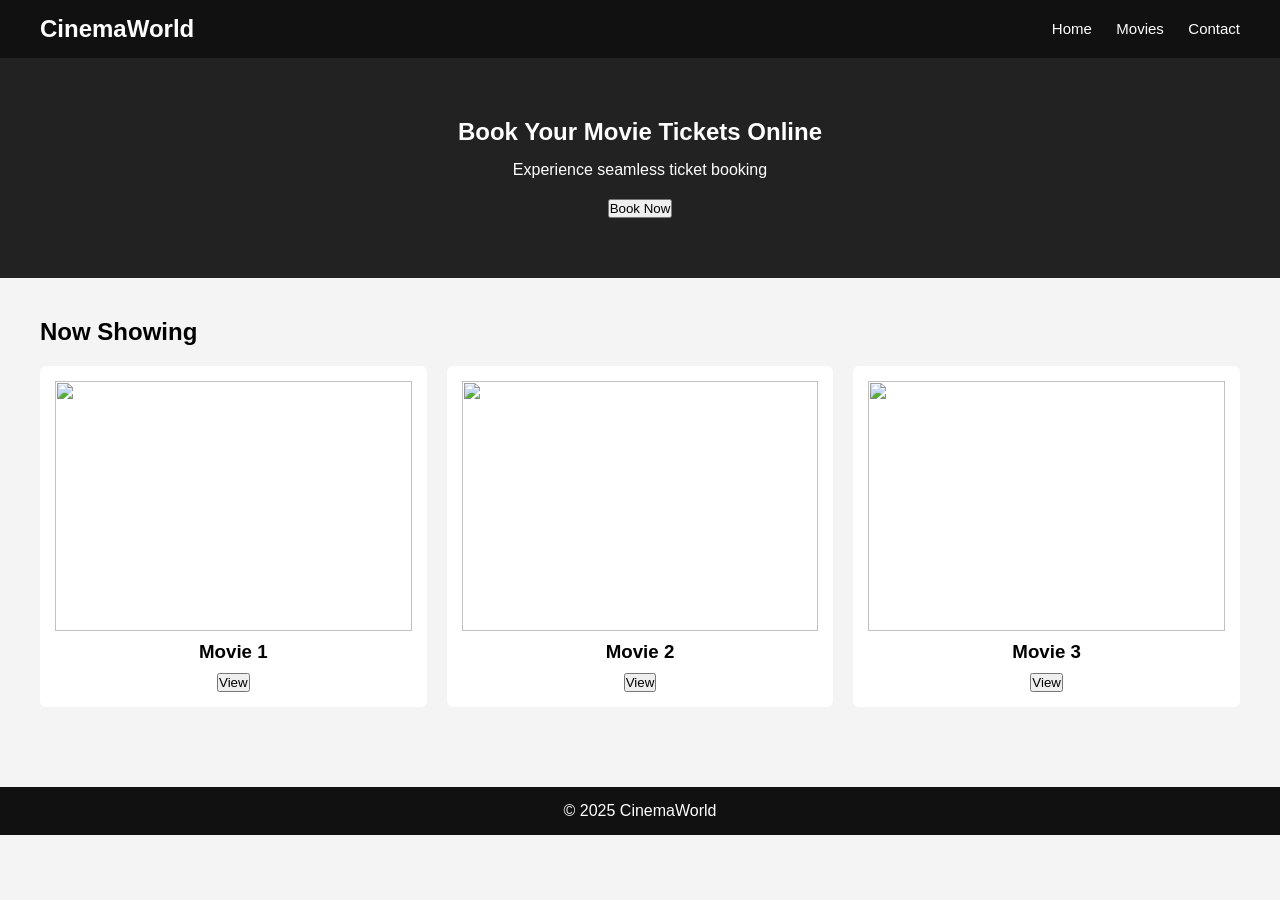
==== index.html @ 406234bf "Initial project structure with HTML and CSS pages" ====
<!DOCTYPE html>
<html>
<head>
    <title>Home</title>
    <link rel="stylesheet" href="css/style.css">
</head>
<body>

<header>
    <h2>CinemaWorld</h2>
    <nav>
        <a href="index.html">Home</a>
        <a href="movies.html">Movies</a>
        <a href="#">Contact</a>
    </nav>
</header>

<section class="hero">
    <h1>Book Your Movie Tickets Online</h1>
    <p>Experience seamless ticket booking</p>
    <button onclick="location.href='movies.html'">Book Now</button>
</section>

<section class="section">
    <h2>Now Showing</h2>
    <div class="movies-grid">
        <div class="movie-card">
            <img src="https://via.placeholder.com/300x400">
            <h3>Movie 1</h3>
            <button onclick="location.href='details.html'">View</button>
        </div>
        <div class="movie-card">
            <img src="https://via.placeholder.com/300x400">
            <h3>Movie 2</h3>
            <button onclick="location.href='details.html'">View</button>
        </div>
        <div class="movie-card">
            <img src="https://via.placeholder.com/300x400">
            <h3>Movie 3</h3>
            <button onclick="location.href='details.html'">View</button>
        </div>
    </div>
</section>

<footer>
    © 2025 CinemaWorld
</footer>

</body>
</html>
---- css/style.css ----
* {
    margin: 0;
    padding: 0;
    box-sizing: border-box;
    font-family: Arial, sans-serif;
}

body {
    background-color: #f4f4f4;
}

/* HEADER */

header {
    background: #111;
    color: white;
    padding: 15px 40px;
    display: flex;
    justify-content: space-between;
    align-items: center;
}

nav a {
    color: white;
    text-decoration: none;
    margin-left: 20px;
    font-size: 15px;
}

nav a:hover {
    color: #f39c12;
}

/* HERO SECTION */

.hero {
    background: #222;
    color: white;
    text-align: center;
    padding: 60px 20px;
}

.hero h1 {
    margin-bottom: 15px;
}

.hero p {
    margin-bottom: 20px;
}

/* SECTION */

.section {
    padding: 40px;
}

/* PRIMARY BUTTON STYLE (Anchor-based) */

a.primary {
    display: inline-block;
    padding: 10px 20px;
    background: #f39c12;
    color: white;
    text-decoration: none;
    border-radius: 4px;
    font-size: 14px;
}

a.primary:hover {
    opacity: 0.85;
}

/* MOVIES GRID */

.movies-grid {
    display: grid;
    grid-template-columns: repeat(3, 1fr);
    gap: 20px;
    margin-top: 20px;
}

.movie-card {
    background: white;
    padding: 15px;
    border-radius: 6px;
    text-align: center;
}

.movie-card img {
    width: 100%;
    height: 250px;
    object-fit: cover;
    margin-bottom: 10px;
}

.movie-card h3 {
    margin-bottom: 10px;
}

/* MOVIE DETAILS */

.details-container {
    display: flex;
    gap: 30px;
    align-items: flex-start;
}

.details-container img {
    width: 300px;
}

.details-container p {
    margin-bottom: 8px;
}

.show-times {
    margin-top: 15px;
    margin-bottom: 15px;
}

.show-times a {
    display: inline-block;
    margin: 5px 10px 5px 0;
    padding: 8px 14px;
    background: #ddd;
    color: black;
    text-decoration: none;
    border-radius: 4px;
}

.show-times a:hover {
    background: #bbb;
}

/* SCREEN */

.screen {
    text-align: center;
    margin: 20px 0;
    padding: 10px;
    background: #ddd;
    font-weight: bold;
}

/* SEAT GRID */

.seat-grid {
    display: grid;
    grid-template-columns: repeat(5, 60px);
    gap: 10px;
    justify-content: center;
    margin-bottom: 20px;
}

.seat {
    background: #2ecc71;
    height: 50px;
    display: flex;
    justify-content: center;
    align-items: center;
    border-radius: 4px;
}

.booked {
    background: #e74c3c;
}

.legend {
    text-align: center;
    margin-bottom: 20px;
}

/* SUMMARY */

.summary-card {
    background: white;
    padding: 20px;
    max-width: 500px;
    margin: auto;
    border-radius: 6px;
}

.summary-card div {
    margin-bottom: 10px;
}

/* FOOTER */

footer {
    background: #111;
    color: white;
    text-align: center;
    padding: 15px;
    margin-top: 40px;
}
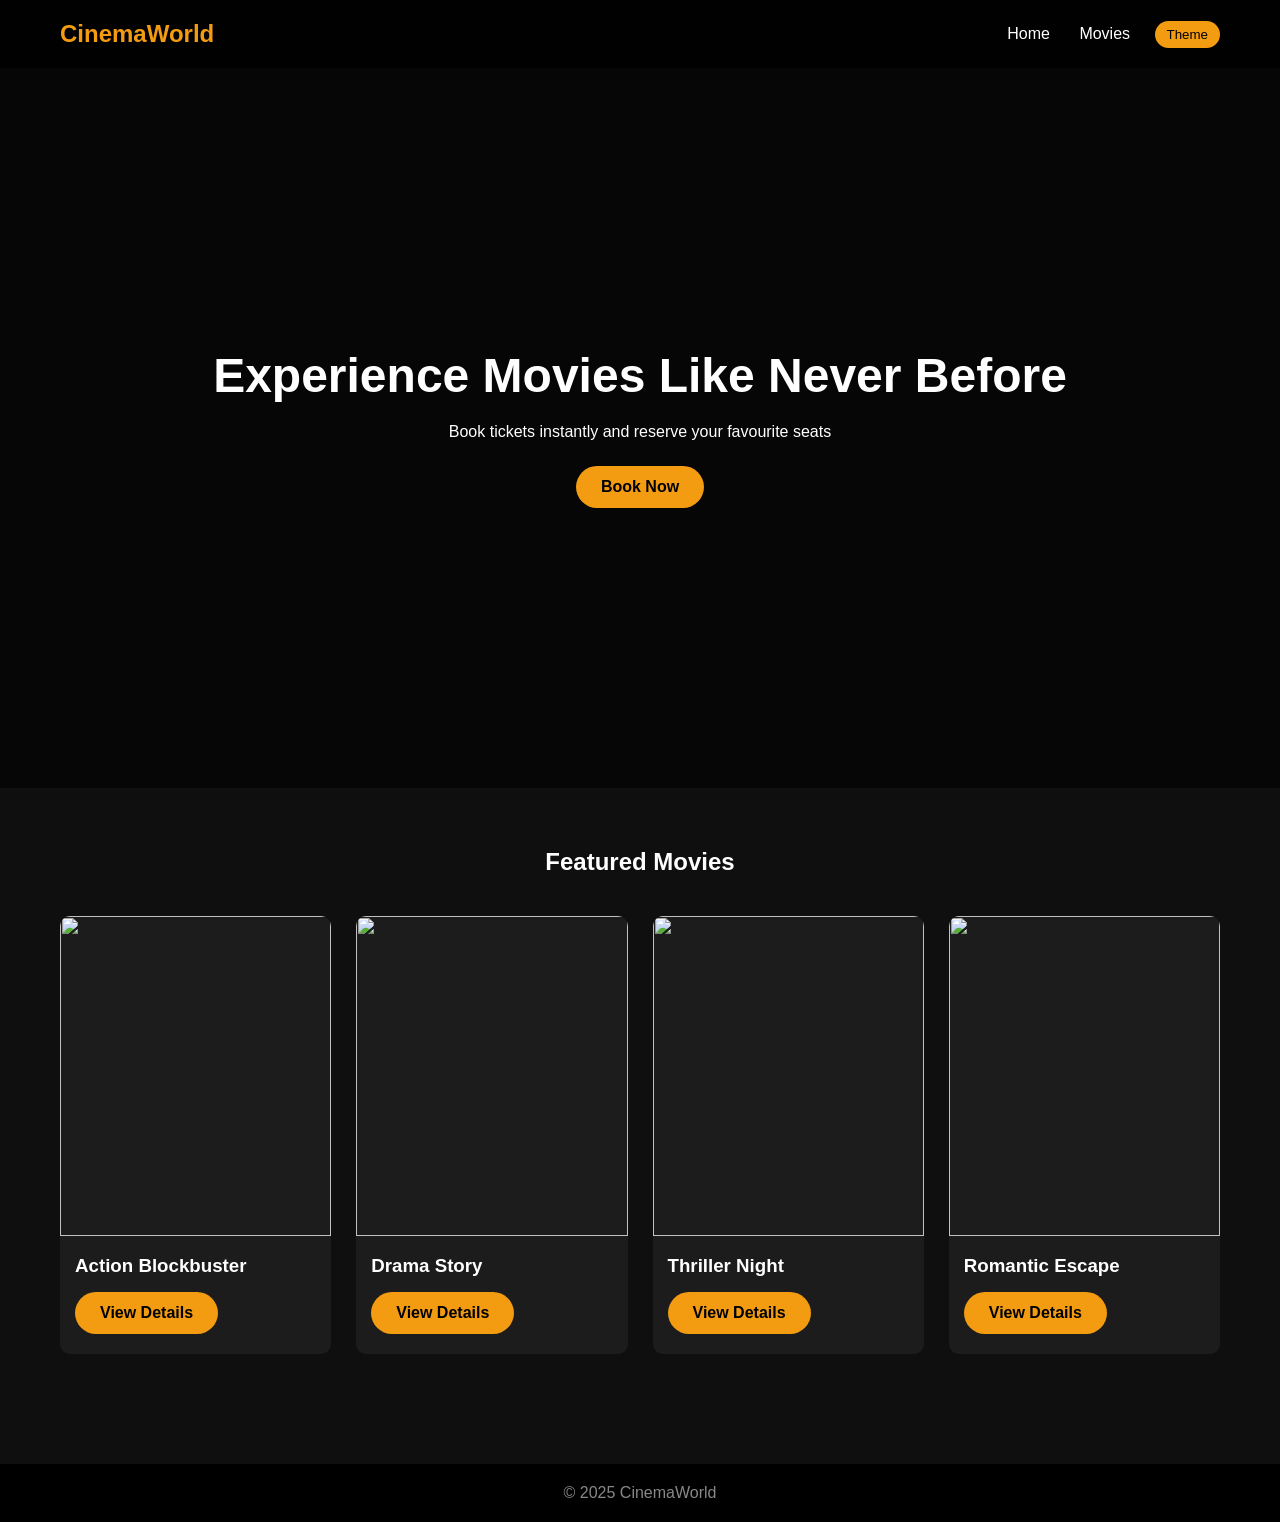
==== commit fdd4ee4b: "Major UI upgrade with theme toggle, seat logic, and improved layout" ====
--- a/index.html
+++ b/index.html
@@ -1,7 +1,7 @@
 <!DOCTYPE html>
 <html>
 <head>
-    <title>Home</title>
+    <title>CinemaWorld</title>
     <link rel="stylesheet" href="css/style.css">
 </head>
 <body>
@@ -11,33 +11,41 @@
     <nav>
         <a href="index.html">Home</a>
         <a href="movies.html">Movies</a>
-        <a href="#">Contact</a>
+        <button id="themeToggle">Theme</button>
     </nav>
 </header>
 
 <section class="hero">
-    <h1>Book Your Movie Tickets Online</h1>
-    <p>Experience seamless ticket booking</p>
-    <button onclick="location.href='movies.html'">Book Now</button>
+    <h1>Experience Movies Like Never Before</h1>
+    <p>Book tickets instantly and reserve your favourite seats</p>
+    <a href="movies.html" class="primary">Book Now</a>
 </section>
 
 <section class="section">
-    <h2>Now Showing</h2>
+    <h2>Featured Movies</h2>
     <div class="movies-grid">
         <div class="movie-card">
-            <img src="https://via.placeholder.com/300x400">
-            <h3>Movie 1</h3>
-            <button onclick="location.href='details.html'">View</button>
+            <img src="https://source.unsplash.com/400x600/?movie,action">
+            <h3>Action Blockbuster</h3>
+            <a href="details.html" class="primary">View Details</a>
         </div>
+
         <div class="movie-card">
-            <img src="https://via.placeholder.com/300x400">
-            <h3>Movie 2</h3>
-            <button onclick="location.href='details.html'">View</button>
+            <img src="https://source.unsplash.com/400x600/?cinema,drama">
+            <h3>Drama Story</h3>
+            <a href="details.html" class="primary">View Details</a>
         </div>
+
         <div class="movie-card">
-            <img src="https://via.placeholder.com/300x400">
-            <h3>Movie 3</h3>
-            <button onclick="location.href='details.html'">View</button>
+            <img src="https://source.unsplash.com/400x600/?movie,thriller">
+            <h3>Thriller Night</h3>
+            <a href="details.html" class="primary">View Details</a>
+        </div>
+
+        <div class="movie-card">
+            <img src="https://source.unsplash.com/400x600/?film,romance">
+            <h3>Romantic Escape</h3>
+            <a href="details.html" class="primary">View Details</a>
         </div>
     </div>
 </section>
@@ -46,5 +54,6 @@
     © 2025 CinemaWorld
 </footer>
 
+<script src="js/script.js"></script>
 </body>
 </html>
--- a/css/style.css
+++ b/css/style.css
@@ -1,195 +1,217 @@
+:root {
+    --bg: #0f0f0f;
+    --text: #ffffff;
+    --card: #1c1c1c;
+    --accent: #f39c12;
+}
+
+.light-mode {
+    --bg: #f4f4f4;
+    --text: #111;
+    --card: #ffffff;
+    --accent: #e67e22;
+}
+
 * {
     margin: 0;
     padding: 0;
     box-sizing: border-box;
-    font-family: Arial, sans-serif;
+    font-family: 'Segoe UI', sans-serif;
 }
 
 body {
-    background-color: #f4f4f4;
-}
-
-/* HEADER */
+    background: var(--bg);
+    color: var(--text);
+}
 
 header {
-    background: #111;
-    color: white;
-    padding: 15px 40px;
+    background: rgba(0,0,0,0.9);
+    padding: 20px 60px;
     display: flex;
     justify-content: space-between;
     align-items: center;
 }
 
+header h2 {
+    color: var(--accent);
+}
+
 nav a {
-    color: white;
+    color: var(--text);
     text-decoration: none;
+    margin-left: 25px;
+    transition: 0.3s;
+}
+
+nav a:hover {
+    color: var(--accent);
+}
+
+#themeToggle {
     margin-left: 20px;
-    font-size: 15px;
-}
-
-nav a:hover {
-    color: #f39c12;
-}
-
-/* HERO SECTION */
+    padding: 6px 12px;
+    background: var(--accent);
+    border: none;
+    cursor: pointer;
+    border-radius: 20px;
+}
 
 .hero {
-    background: #222;
-    color: white;
-    text-align: center;
-    padding: 60px 20px;
-}
-
-.hero h1 {
-    margin-bottom: 15px;
-}
-
-.hero p {
-    margin-bottom: 20px;
-}
-
-/* SECTION */
-
-.section {
-    padding: 40px;
-}
-
-/* PRIMARY BUTTON STYLE (Anchor-based) */
-
-a.primary {
-    display: inline-block;
-    padding: 10px 20px;
-    background: #f39c12;
-    color: white;
-    text-decoration: none;
-    border-radius: 4px;
-    font-size: 14px;
-}
-
-a.primary:hover {
-    opacity: 0.85;
-}
-
-/* MOVIES GRID */
-
-.movies-grid {
-    display: grid;
-    grid-template-columns: repeat(3, 1fr);
-    gap: 20px;
-    margin-top: 20px;
-}
-
-.movie-card {
-    background: white;
-    padding: 15px;
-    border-radius: 6px;
-    text-align: center;
-}
-
-.movie-card img {
-    width: 100%;
-    height: 250px;
-    object-fit: cover;
-    margin-bottom: 10px;
-}
-
-.movie-card h3 {
-    margin-bottom: 10px;
-}
-
-/* MOVIE DETAILS */
-
-.details-container {
-    display: flex;
-    gap: 30px;
-    align-items: flex-start;
-}
-
-.details-container img {
-    width: 300px;
-}
-
-.details-container p {
-    margin-bottom: 8px;
-}
-
-.show-times {
-    margin-top: 15px;
-    margin-bottom: 15px;
-}
-
-.show-times a {
-    display: inline-block;
-    margin: 5px 10px 5px 0;
-    padding: 8px 14px;
-    background: #ddd;
-    color: black;
-    text-decoration: none;
-    border-radius: 4px;
-}
-
-.show-times a:hover {
-    background: #bbb;
-}
-
-/* SCREEN */
-
-.screen {
-    text-align: center;
-    margin: 20px 0;
-    padding: 10px;
-    background: #ddd;
-    font-weight: bold;
-}
-
-/* SEAT GRID */
-
-.seat-grid {
-    display: grid;
-    grid-template-columns: repeat(5, 60px);
-    gap: 10px;
-    justify-content: center;
-    margin-bottom: 20px;
-}
-
-.seat {
-    background: #2ecc71;
-    height: 50px;
+    height: 80vh;
+    background: url("https://images.unsplash.com/photo-1489599849927-2ee91cede3ba") center/cover no-repeat;
     display: flex;
     justify-content: center;
     align-items: center;
-    border-radius: 4px;
-}
-
-.booked {
+    text-align: center;
+    flex-direction: column;
+    background-blend-mode: darken;
+    background-color: rgba(0,0,0,0.6);
+}
+
+.hero h1 {
+    font-size: 48px;
+    margin-bottom: 20px;
+}
+
+.hero p {
+    margin-bottom: 25px;
+}
+
+a.primary {
+    background: var(--accent);
+    padding: 12px 25px;
+    text-decoration: none;
+    color: black;
+    font-weight: bold;
+    border-radius: 30px;
+    transition: 0.3s;
+}
+
+a.primary:hover {
+    transform: scale(1.05);
+}
+
+.section {
+    padding: 60px;
+}
+
+.section h2 {
+    text-align: center;
+    margin-bottom: 40px;
+}
+
+.movies-grid {
+    display: grid;
+    grid-template-columns: repeat(auto-fit, minmax(220px, 1fr));
+    gap: 25px;
+}
+
+.movie-card {
+    background: var(--card);
+    border-radius: 10px;
+    overflow: hidden;
+    transition: 0.3s;
+}
+
+.movie-card:hover {
+    transform: translateY(-5px);
+}
+
+.movie-card img {
+    width: 100%;
+    height: 320px;
+    object-fit: cover;
+}
+
+.movie-card h3 {
+    padding: 15px;
+}
+
+.movie-card a {
+    margin: 0 15px 20px;
+    display: inline-block;
+}
+
+.details-container {
+    display: flex;
+    gap: 40px;
+    flex-wrap: wrap;
+}
+
+.details-container img {
+    width: 350px;
+    border-radius: 10px;
+}
+
+.time {
+    display: inline-block;
+    padding: 10px 15px;
+    margin: 5px;
+    background: #333;
+    border-radius: 5px;
+    cursor: pointer;
+}
+
+.time.selected {
+    background: var(--accent);
+    color: black;
+}
+
+.screen {
+    text-align: center;
+    margin: 30px auto;
+    width: 60%;
+    padding: 10px;
+    background: #444;
+    border-radius: 40px;
+}
+
+.seat-grid {
+    display: grid;
+    grid-template-columns: repeat(10, 40px);
+    gap: 8px;
+    justify-content: center;
+    margin-bottom: 30px;
+}
+
+.seat {
+    height: 40px;
+    background: #2ecc71;
+    border-radius: 5px;
+    cursor: pointer;
+}
+
+.seat.booked {
     background: #e74c3c;
 }
 
-.legend {
-    text-align: center;
-    margin-bottom: 20px;
-}
-
-/* SUMMARY */
+.seat.selected {
+    background: var(--accent);
+}
 
 .summary-card {
-    background: white;
+    background: var(--card);
+    padding: 30px;
+    max-width: 600px;
+    margin: auto;
+    border-radius: 10px;
+}
+
+.summary-card div {
+    margin-bottom: 12px;
+}
+
+.ticket {
+    border: 2px dashed var(--accent);
     padding: 20px;
-    max-width: 500px;
-    margin: auto;
-    border-radius: 6px;
-}
-
-.summary-card div {
-    margin-bottom: 10px;
-}
-
-/* FOOTER */
+    border-radius: 10px;
+    text-align: center;
+}
 
 footer {
-    background: #111;
-    color: white;
-    text-align: center;
-    padding: 15px;
-    margin-top: 40px;
-}
+    background: #000;
+    padding: 20px;
+    text-align: center;
+    margin-top: 50px;
+    color: #888;
+}
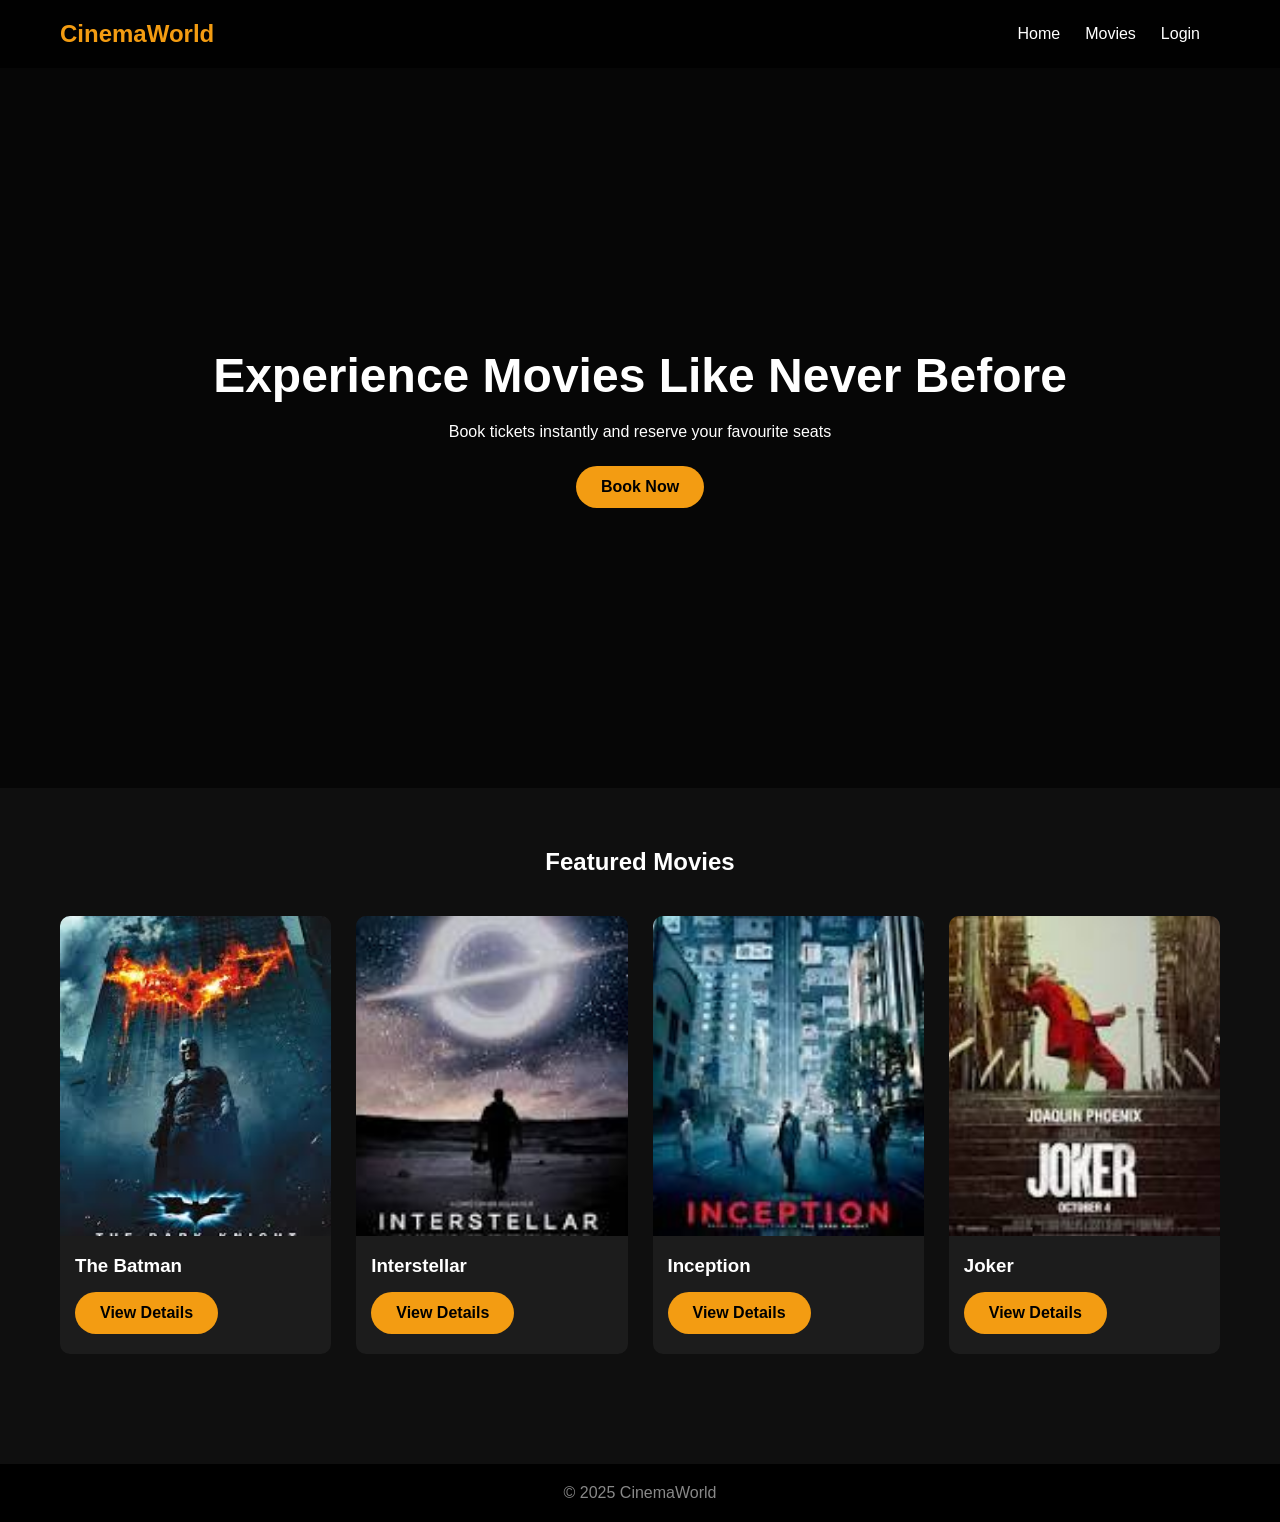
==== commit 43310cff: "Final project update" ====
--- a/index.html
+++ b/index.html
@@ -1,59 +1,101 @@
 <!DOCTYPE html>
 <html>
 <head>
-    <title>CinemaWorld</title>
-    <link rel="stylesheet" href="css/style.css">
+<title>CinemaWorld</title>
+<link rel="stylesheet" href="css/style.css">
 </head>
+
 <body>
 
 <header>
-    <h2>CinemaWorld</h2>
-    <nav>
-        <a href="index.html">Home</a>
-        <a href="movies.html">Movies</a>
-        <button id="themeToggle">Theme</button>
-    </nav>
+
+<h2>CinemaWorld</h2>
+
+<nav>
+
+<a href="index.html">Home</a>
+<a href="movies.html">Movies</a>
+<a href="login.html" id="loginLink">Login</a>
+
+<div class="profile" id="profileBox" style="display:none">
+
+<span id="userDisplay"></span>
+
+<div class="profile-menu">
+<p>Account</p>
+<p>Settings</p>
+<p>Preferences</p>
+<p onclick="logout()">Logout</p>
+</div>
+
+</div>
+<div class="profile" id="profileBox">
+
+<span id="userDisplay"></span>
+
+<div class="profile-menu">
+<p>Account</p>
+<p>Settings</p>
+<p>Preferences</p>
+<p onclick="logout()">Logout</p>
+</div>
+
+</div>
+
+</nav>
+
 </header>
 
+
 <section class="hero">
-    <h1>Experience Movies Like Never Before</h1>
-    <p>Book tickets instantly and reserve your favourite seats</p>
-    <a href="movies.html" class="primary">Book Now</a>
+
+<h1>Experience Movies Like Never Before</h1>
+<p>Book tickets instantly and reserve your favourite seats</p>
+
+<a href="movies.html" class="primary">Book Now</a>
+
 </section>
 
+
 <section class="section">
-    <h2>Featured Movies</h2>
-    <div class="movies-grid">
-        <div class="movie-card">
-            <img src="https://source.unsplash.com/400x600/?movie,action">
-            <h3>Action Blockbuster</h3>
-            <a href="details.html" class="primary">View Details</a>
-        </div>
 
-        <div class="movie-card">
-            <img src="https://source.unsplash.com/400x600/?cinema,drama">
-            <h3>Drama Story</h3>
-            <a href="details.html" class="primary">View Details</a>
-        </div>
+<h2>Featured Movies</h2>
 
-        <div class="movie-card">
-            <img src="https://source.unsplash.com/400x600/?movie,thriller">
-            <h3>Thriller Night</h3>
-            <a href="details.html" class="primary">View Details</a>
-        </div>
+<div class="movies-grid">
 
-        <div class="movie-card">
-            <img src="https://source.unsplash.com/400x600/?film,romance">
-            <h3>Romantic Escape</h3>
-            <a href="details.html" class="primary">View Details</a>
-        </div>
-    </div>
+<div class="movie-card">
+<img src="images/batman.jpeg">
+<h3>The Batman</h3>
+<a href="details.html" class="primary">View Details</a>
+</div>
+
+<div class="movie-card">
+<img src="images/interstellar.jpeg">
+<h3>Interstellar</h3>
+<a href="details.html" class="primary">View Details</a>
+</div>
+
+<div class="movie-card">
+<img src="images/inception.jpeg">
+<h3>Inception</h3>
+<a href="details.html" class="primary">View Details</a>
+</div>
+
+<div class="movie-card">
+<img src="images/joker.jpeg">
+<h3>Joker</h3>
+<a href="details.html" class="primary">View Details</a>
+</div>
+
+</div>
+
 </section>
 
 <footer>
-    © 2025 CinemaWorld
+© 2025 CinemaWorld
 </footer>
 
 <script src="js/script.js"></script>
+
 </body>
-</html>
+</html>
--- a/css/style.css
+++ b/css/style.css
@@ -1,217 +1,327 @@
 :root {
-    --bg: #0f0f0f;
-    --text: #ffffff;
-    --card: #1c1c1c;
-    --accent: #f39c12;
+--bg: #0f0f0f;
+--text: #ffffff;
+--card: #1c1c1c;
+--accent: #f39c12;
 }
 
 .light-mode {
-    --bg: #f4f4f4;
-    --text: #111;
-    --card: #ffffff;
-    --accent: #e67e22;
-}
-
-* {
-    margin: 0;
-    padding: 0;
-    box-sizing: border-box;
-    font-family: 'Segoe UI', sans-serif;
-}
-
-body {
-    background: var(--bg);
-    color: var(--text);
-}
-
-header {
-    background: rgba(0,0,0,0.9);
-    padding: 20px 60px;
-    display: flex;
-    justify-content: space-between;
-    align-items: center;
-}
-
-header h2 {
-    color: var(--accent);
-}
-
-nav a {
-    color: var(--text);
-    text-decoration: none;
-    margin-left: 25px;
-    transition: 0.3s;
-}
-
-nav a:hover {
-    color: var(--accent);
-}
-
-#themeToggle {
-    margin-left: 20px;
-    padding: 6px 12px;
-    background: var(--accent);
-    border: none;
-    cursor: pointer;
-    border-radius: 20px;
-}
-
-.hero {
-    height: 80vh;
-    background: url("https://images.unsplash.com/photo-1489599849927-2ee91cede3ba") center/cover no-repeat;
-    display: flex;
-    justify-content: center;
-    align-items: center;
-    text-align: center;
-    flex-direction: column;
-    background-blend-mode: darken;
-    background-color: rgba(0,0,0,0.6);
-}
-
-.hero h1 {
-    font-size: 48px;
-    margin-bottom: 20px;
-}
-
-.hero p {
-    margin-bottom: 25px;
-}
-
-a.primary {
-    background: var(--accent);
-    padding: 12px 25px;
-    text-decoration: none;
-    color: black;
-    font-weight: bold;
-    border-radius: 30px;
-    transition: 0.3s;
-}
-
-a.primary:hover {
-    transform: scale(1.05);
-}
-
-.section {
-    padding: 60px;
-}
-
-.section h2 {
-    text-align: center;
-    margin-bottom: 40px;
-}
-
-.movies-grid {
-    display: grid;
-    grid-template-columns: repeat(auto-fit, minmax(220px, 1fr));
-    gap: 25px;
-}
-
-.movie-card {
-    background: var(--card);
-    border-radius: 10px;
-    overflow: hidden;
-    transition: 0.3s;
-}
-
-.movie-card:hover {
-    transform: translateY(-5px);
-}
-
-.movie-card img {
-    width: 100%;
-    height: 320px;
-    object-fit: cover;
-}
-
-.movie-card h3 {
-    padding: 15px;
-}
-
-.movie-card a {
-    margin: 0 15px 20px;
-    display: inline-block;
-}
-
-.details-container {
-    display: flex;
-    gap: 40px;
-    flex-wrap: wrap;
-}
-
-.details-container img {
-    width: 350px;
-    border-radius: 10px;
-}
-
-.time {
-    display: inline-block;
-    padding: 10px 15px;
-    margin: 5px;
-    background: #333;
-    border-radius: 5px;
-    cursor: pointer;
-}
-
-.time.selected {
-    background: var(--accent);
-    color: black;
-}
-
-.screen {
-    text-align: center;
-    margin: 30px auto;
-    width: 60%;
-    padding: 10px;
-    background: #444;
-    border-radius: 40px;
-}
-
-.seat-grid {
-    display: grid;
-    grid-template-columns: repeat(10, 40px);
-    gap: 8px;
-    justify-content: center;
-    margin-bottom: 30px;
-}
-
-.seat {
-    height: 40px;
-    background: #2ecc71;
-    border-radius: 5px;
-    cursor: pointer;
-}
-
-.seat.booked {
-    background: #e74c3c;
-}
-
-.seat.selected {
-    background: var(--accent);
-}
-
-.summary-card {
-    background: var(--card);
-    padding: 30px;
-    max-width: 600px;
-    margin: auto;
-    border-radius: 10px;
-}
-
-.summary-card div {
-    margin-bottom: 12px;
-}
-
-.ticket {
-    border: 2px dashed var(--accent);
-    padding: 20px;
-    border-radius: 10px;
-    text-align: center;
-}
-
-footer {
-    background: #000;
-    padding: 20px;
-    text-align: center;
-    margin-top: 50px;
-    color: #888;
-}
+--bg: #f4f4f4;
+--text: #111;
+--card: #ffffff;
+--accent: #e67e22;
+}
+
+*{
+margin:0;
+padding:0;
+box-sizing:border-box;
+font-family:'Segoe UI',sans-serif;
+}
+
+body{
+background:var(--bg);
+color:var(--text);
+}
+
+/* ---------- HEADER ---------- */
+
+header{
+background:rgba(0,0,0,0.9);
+padding:20px 60px;
+display:flex;
+justify-content:space-between;
+align-items:center;
+}
+
+header h2{
+color:var(--accent);
+}
+
+nav{
+display:flex;
+align-items:center;
+}
+
+nav a{
+color:var(--text);
+text-decoration:none;
+margin-left:25px;
+transition:.3s;
+}
+
+nav a:hover{
+color:var(--accent);
+}
+
+/* ---------- HERO ---------- */
+
+.hero{
+height:80vh;
+background:url("https://images.unsplash.com/photo-1489599849927-2ee91cede3ba") center/cover no-repeat;
+display:flex;
+justify-content:center;
+align-items:center;
+text-align:center;
+flex-direction:column;
+background-blend-mode:darken;
+background-color:rgba(0,0,0,0.6);
+}
+
+.hero h1{
+font-size:48px;
+margin-bottom:20px;
+}
+
+.hero p{
+margin-bottom:25px;
+}
+
+/* ---------- BUTTON ---------- */
+
+a.primary{
+background:var(--accent);
+padding:12px 25px;
+text-decoration:none;
+color:black;
+font-weight:bold;
+border-radius:30px;
+transition:.3s;
+display:inline-block;
+}
+
+a.primary:hover{
+transform:scale(1.05);
+}
+
+/* ---------- SECTIONS ---------- */
+
+.section{
+padding:60px;
+display:flex;
+flex-direction:column;
+align-items:center;
+}
+
+.section h2{
+margin-bottom:40px;
+}
+
+/* ---------- MOVIE GRID ---------- */
+
+.movies-grid{
+display:grid;
+grid-template-columns:repeat(auto-fit,minmax(220px,1fr));
+gap:25px;
+width:100%;
+}
+
+.movie-card{
+background:var(--card);
+border-radius:10px;
+overflow:hidden;
+transition:.3s;
+}
+
+.movie-card:hover{
+transform:translateY(-5px);
+}
+
+.movie-card img{
+width:100%;
+height:320px;
+object-fit:cover;
+}
+
+.movie-card h3{
+padding:15px;
+}
+
+.movie-card a{
+margin:0 15px 20px;
+display:inline-block;
+}
+
+/* ---------- DETAILS PAGE ---------- */
+
+.details-container{
+display:flex;
+gap:40px;
+flex-wrap:wrap;
+justify-content:center;
+}
+
+.details-container img{
+width:350px;
+border-radius:10px;
+}
+
+/* ---------- SHOWTIMES ---------- */
+
+.time{
+display:inline-block;
+padding:10px 15px;
+margin:5px;
+background:#333;
+border-radius:5px;
+cursor:pointer;
+}
+
+.time.selected{
+background:var(--accent);
+color:black;
+}
+
+/* ---------- SCREEN ---------- */
+
+.screen{
+text-align:center;
+margin:30px auto;
+width:60%;
+padding:10px;
+background:#444;
+border-radius:40px;
+}
+
+/* ---------- SEATS ---------- */
+
+.seat-grid{
+display:grid;
+grid-template-columns:repeat(10,34px);
+gap:8px;
+justify-content:center;
+margin-bottom:25px;
+}
+
+.seat{
+height:34px;
+width:34px;
+background:#2ecc71;
+border-radius:5px;
+cursor:pointer;
+transition:.15s;
+}
+
+.seat:hover{
+transform:scale(1.15);
+}
+
+.seat.booked{
+background:#e74c3c;
+cursor:not-allowed;
+}
+
+.seat.selected{
+background:#3498db;
+}
+
+/* ---------- BOOKING INFO ---------- */
+
+#seatInfo{
+margin-top:10px;
+font-weight:bold;
+text-align:center;
+}
+
+.total-area{
+margin-top:10px;
+text-align:center;
+font-weight:bold;
+}
+
+.booking-actions{
+display:flex;
+flex-direction:column;
+align-items:center;
+gap:15px;
+margin-top:20px;
+}
+
+/* ---------- SUMMARY ---------- */
+
+.summary-card{
+background:var(--card);
+padding:30px;
+max-width:600px;
+margin:auto;
+border-radius:10px;
+}
+
+.summary-card div{
+margin-bottom:12px;
+}
+
+.ticket{
+border:2px dashed var(--accent);
+padding:20px;
+border-radius:10px;
+text-align:center;
+}
+
+/* ---------- LOGIN ---------- */
+
+.login-container{
+height:80vh;
+display:flex;
+justify-content:center;
+align-items:center;
+}
+
+.login-card{
+background:#1c1c1c;
+padding:40px;
+border-radius:12px;
+width:320px;
+text-align:center;
+box-shadow:0 0 20px rgba(0,0,0,0.4);
+}
+
+.login-card input{
+width:100%;
+padding:12px;
+margin:10px 0;
+border:none;
+border-radius:6px;
+}
+
+.login-card button{
+background:#f39c12;
+border:none;
+padding:10px 25px;
+border-radius:25px;
+cursor:pointer;
+font-weight:bold;
+}
+
+/* ---------- PROFILE ---------- */
+
+.profile{
+position:relative;
+margin-left:20px;
+cursor:pointer;
+}
+
+.profile-menu{
+display:none;
+position:absolute;
+right:0;
+top:30px;
+background:#1c1c1c;
+padding:10px;
+border-radius:6px;
+box-shadow:0 5px 15px rgba(0,0,0,0.4);
+}
+
+.profile-menu p{
+padding:5px 10px;
+}
+
+/* ---------- FOOTER ---------- */
+
+footer{
+background:#000;
+padding:20px;
+text-align:center;
+margin-top:50px;
+color:#888;
+}
